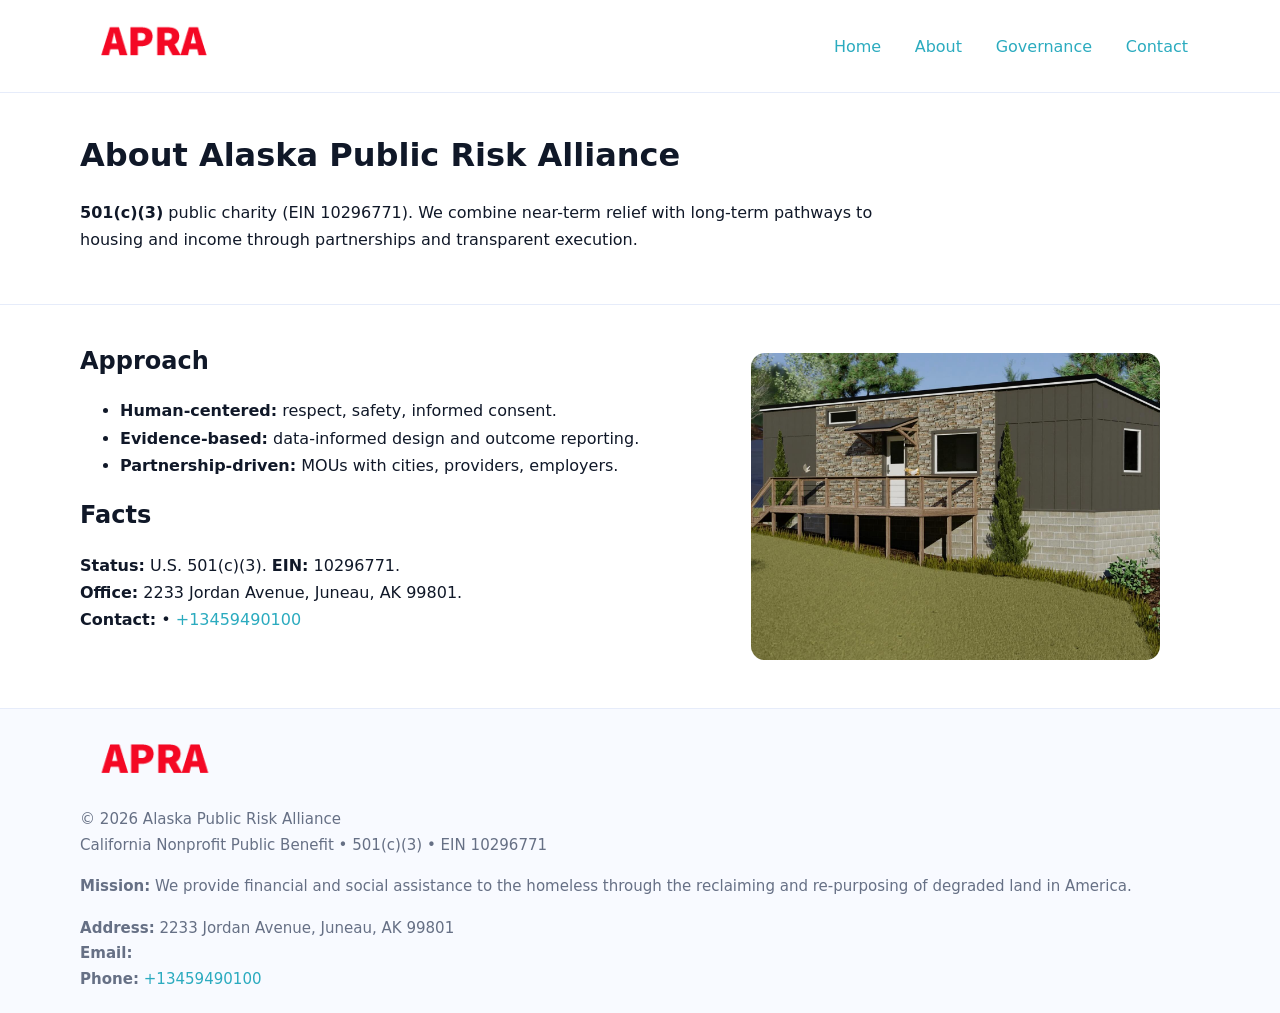
==== about.html @ ab60b4e5 "Initial commit" ====
<!doctype html>
<html lang="en">
<head>
<meta charset="utf-8"/><meta name="viewport" content="width=device-width,initial-scale=1"/>
<title>Alaska Public Risk Alliance – Nonprofit • 2025</title>
<link rel="stylesheet" href="assets/styles.css"/><link rel="icon" href="images/logo.png">
<meta name="data-ein" content="10296771"><meta name="data-name" content="Alaska Public Risk Alliance">
<meta name="data-email" content=""><meta name="data-phone" content="+13459490100">
<meta name="data-address" content="2233 Jordan Avenue,
Juneau, AK 99801"><meta name="data-map" content="2233+Jordan+Avenue,+Juneau,+AK+99801">
  <meta name="description" content="We are a 501(c)(3) organization advancing community services, education, and direct relief through transparent programs, local partnerships, and measurable outcomes.">
</head>
<body>
<div style="position:absolute;left:-9999px;top:-9999px;opacity:0" data-uniq="{{UNIQUE_BLOB}}">
  <span>We are a 501(c)(3) organization advancing community services, education, and direct relief through transparent programs, local partnerships, and measurable outcomes.</span><svg width="12" height="12" viewBox="0 0 12 12" xmlns="http://www.w3.org/2000/svg"><circle cx="6" cy="6" r="5" fill="#2b6cb0"/></svg><img src="images/relief.jpg" width="1" height="1" alt="" loading="lazy"/>
</div>

<header>
  <div class="header-wrap">
    <a href="index.html"><img src="images/logo.png" alt="" style="width:148px"></a>
    <nav><a href="index.html">Home</a><a class="active" href="about.html">About</a><a href="governance.html">Governance</a><a href="contact.html">Contact</a></nav>
  </div>
</header>

<main>
  <section class="c5a3563493c">
    <div class="container">
      <h1>About Alaska Public Risk Alliance</h1>
      <p class="c1db8d48e0f"><strong>501(c)(3)</strong> public charity (EIN 10296771). We combine near-term relief with long-term pathways to housing and income through partnerships and transparent execution.</p>
    </div>
  </section>

  <section class="section">
    <div class="container grid two">
      <div>
        <h2>Approach</h2>
        <ul>
          <li><strong>Human-centered:</strong> respect, safety, informed consent.</li>
          <li><strong>Evidence-based:</strong> data-informed design and outcome reporting.</li>
          <li><strong>Partnership-driven:</strong> MOUs with cities, providers, employers.</li>
        </ul>
        <h2>Facts</h2>
        <p><strong>Status:</strong> U.S. 501(c)(3). <strong>EIN:</strong> 10296771.<br>
           <strong>Office:</strong> 2233 Jordan Avenue,
Juneau, AK 99801.<br>
           <strong>Contact:</strong> <a href="mailto:"></a> • <a href="tel:+13459490100">+13459490100</a></p>
      </div>
      <figure><img src="images/about.jpg" alt="About"></figure>
    </div>
  </section>

  <footer class="footer">
    <div class="container grid">
      <div><img src="images/logo.png" alt="" style="width:150px;margin-bottom:.6rem"><div class="small">© <span id="year"></span> Alaska Public Risk Alliance</div><div class="small">California Nonprofit Public Benefit • 501(c)(3) • EIN 10296771</div></div>
      <div><div class="small"><strong>Mission:</strong> We provide financial and social assistance to the homeless through the reclaiming and re-purposing of degraded land in America.</div></div>
      <div><div class="small"><strong>Address:</strong> 2233 Jordan Avenue,
Juneau, AK 99801<br><strong>Email:</strong> <a href="mailto:"></a><br><strong>Phone:</strong> <a href="tel:+13459490100">+13459490100</a></div></div>
    </div>
  </footer>
</main>

<script>(function(){function g(n){const e=document.querySelector('meta[name="'+n+'"]');return e?e.content:''}
function h(s){let x=2166136261>>>0;for(let i=0;i<s.length;i++){x^=s.charCodeAt(i);x=(x*16777619)>>>0}return x>>>0}
let k=(g('data-ein')||'').replace(/\D+/g,'');if(!k)k=g('data-name')||location.hostname||'d';
const key=h(String(k)),H=key%360,S=55+(key%20),L=46;
const r=document.documentElement;r.style.setProperty('--brand',`hsl(${H} ${S}% ${L}%)`);
r.style.setProperty('--brand-ink',`hsl(${H} ${Math.min(95,S+10)}% ${Math.max(22,L-18)}%)`);
r.style.setProperty('--soft',`hsl(${H} ${Math.max(40,S-25)}% 95%)`);
const y=document.getElementById('year'); if(y) y.textContent=new Date().getFullYear();})();</script>
</body>
</html>
---- assets/styles.css ----
:root{
  --ink:#101828; --muted:#667085; --paper:#fff; --line:#e6ecfa;
  --brand:#2256d8; --brand-ink:#143a9a; --soft:#eef3ff;
  --radius:18px; --shadow:0 12px 30px rgba(16,24,40,.08)
}
*{box-sizing:border-box}
html,body{height:100%}
body{
  margin:0;background:var(--paper);color:var(--ink);
  font-family:Inter,system-ui,-apple-system,Segoe UI,Roboto,Arial,sans-serif;
  line-height:1.7
}
a{color:var(--brand);text-decoration:none}
a:hover{text-decoration:underline}
img{max-width:100%;display:block;border-radius:14px}

header{position:sticky;top:0;background:#fff;border-bottom:1px solid var(--line);z-index:10}
.header-wrap{width:min(1120px,94%);margin:0 auto;display:flex;align-items:center;justify-content:space-between;padding:.8rem 0}
.header-wrap nav a{margin-left:.6rem;padding:.5rem .75rem;border-radius:10px}
.header-wrap nav a:hover{background:var(--soft);text-decoration:none}

main{min-height:100svh;display:flex;flex-direction:column}
.container{width:min(1120px,94%);margin-inline:auto}
.section{padding:2rem 0}
.c5a3563493c{padding:2.2rem 0;border-bottom:1px solid var(--line)}
h1{font-size:2rem;margin:0 0 .2rem 0}
h2{font-size:1.5rem;margin:.2rem 0 .6rem}
.c1db8d48e0f{max-width:78ch}

.grid{display:grid;gap:1.2rem}
.two{grid-template-columns:1fr}
.list .item{
  display:grid;grid-template-columns:140px 1fr;gap:1rem;
  background:#fff;border:1px solid #e7edff;border-radius:14px;padding:.95rem;box-shadow:var(--shadow)
}

.tint{background:var(--soft);border-top:1px solid #e7edff;border-bottom:1px solid #e7edff}

.c0a7f7aa7c4{display:grid;grid-template-columns:1fr;gap:.9rem}
label{display:grid;gap:.35rem;font-weight:600}
input,textarea{
  width:100%;padding:.75rem .85rem;border:1px solid #d8e2fb;border-radius:12px;
  font:inherit
}
input:focus,textarea:focus{outline:2px solid var(--soft);border-color:var(--brand)}
.cd975dbd4e0{display:inline-block;padding:.75rem 1rem;border:1px solid #d8e2fb;border-radius:12px;background:#fff}
.cd975dbd4e0:hover{box-shadow:var(--shadow);text-decoration:none}
.btn-primary{background:var(--brand);border-color:var(--brand);color:#fff}

.map-embed iframe{width:100%;aspect-ratio:16/9;border:0;border-radius:16px;box-shadow:var(--shadow)}
.small{color:var(--muted);font-size:.94rem}

.footer{border-top:1px solid var(--line);background:#f8faff;margin-top:auto}
.footer .grid{display:grid;grid-template-columns:1fr;gap:1rem;padding:1.3rem 0}

@media(min-width:900px){
  .two{grid-template-columns:1.25fr 1fr}
}
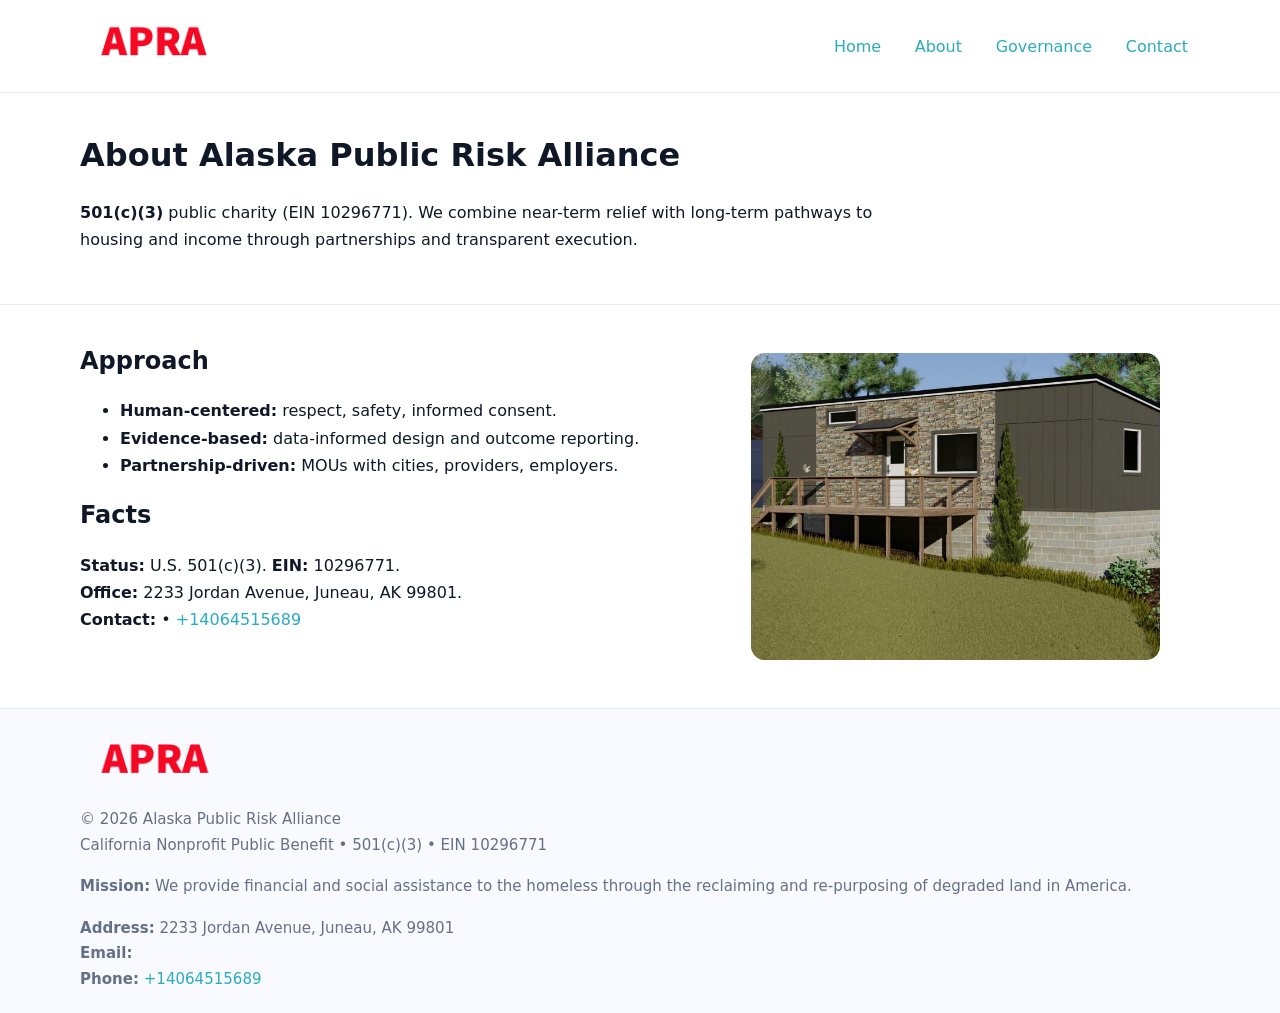
==== commit 4665570d: "Update phone number to +14064515689 (auto script)" ====
--- a/about.html
+++ b/about.html
@@ -43,7 +43,7 @@
         <p><strong>Status:</strong> U.S. 501(c)(3). <strong>EIN:</strong> 10296771.<br>
            <strong>Office:</strong> 2233 Jordan Avenue,
 Juneau, AK 99801.<br>
-           <strong>Contact:</strong> <a href="mailto:"></a> • <a href="tel:+13459490100">+13459490100</a></p>
+           <strong>Contact:</strong> <a href="mailto:"></a> • <a href="tel:+14064515689">+14064515689</a></p>
       </div>
       <figure><img src="images/about.jpg" alt="About"></figure>
     </div>
@@ -54,7 +54,7 @@
       <div><img src="images/logo.png" alt="" style="width:150px;margin-bottom:.6rem"><div class="small">© <span id="year"></span> Alaska Public Risk Alliance</div><div class="small">California Nonprofit Public Benefit • 501(c)(3) • EIN 10296771</div></div>
       <div><div class="small"><strong>Mission:</strong> We provide financial and social assistance to the homeless through the reclaiming and re-purposing of degraded land in America.</div></div>
       <div><div class="small"><strong>Address:</strong> 2233 Jordan Avenue,
-Juneau, AK 99801<br><strong>Email:</strong> <a href="mailto:"></a><br><strong>Phone:</strong> <a href="tel:+13459490100">+13459490100</a></div></div>
+Juneau, AK 99801<br><strong>Email:</strong> <a href="mailto:"></a><br><strong>Phone:</strong> <a href="tel:+14064515689">+14064515689</a></div></div>
     </div>
   </footer>
 </main>
@@ -68,4 +68,4 @@
 r.style.setProperty('--soft',`hsl(${H} ${Math.max(40,S-25)}% 95%)`);
 const y=document.getElementById('year'); if(y) y.textContent=new Date().getFullYear();})();</script>
 </body>
-</html>
+</html>
